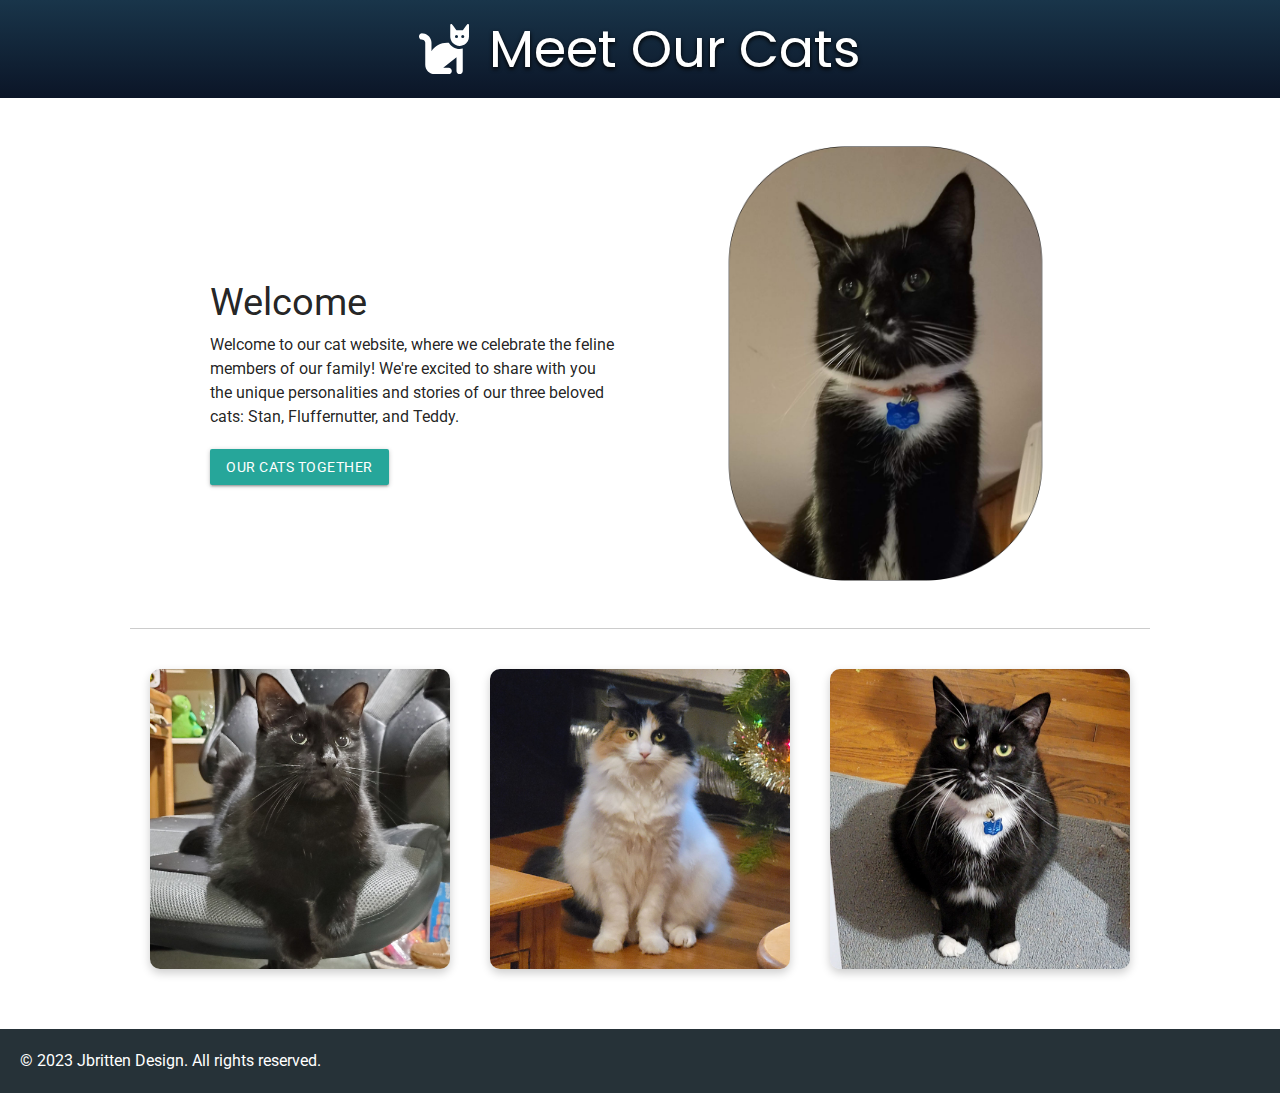
==== index.html @ dd7c2868 "changed footer" ====
<!DOCTYPE html>
<html lang="en">
  <head>
    <meta charset="UTF-8" />
    <meta name="viewport" content="width=device-width, initial-scale=1.0" />
    <title>Cat Website</title>
    <!-- Materialize CSS -->
    <link rel="stylesheet" href="https://cdnjs.cloudflare.com/ajax/libs/materialize/1.0.0/css/materialize.min.css" />
    <!-- Your custom CSS -->
    <link rel="stylesheet" href="style.css" />
    <link
      href="https://fonts.googleapis.com/css2?family=Poppins:wght@300;400;500&family=Roboto:wght@300;400;500&display=swap"
      rel="stylesheet"
    />
  </head>
  <body>
    <header>
      <img src="img/cat-solid.svg" alt="cat-icon" class="header-icon" />
      <h1>Meet Our Cats</h1>
    </header>
    <main>
      <section class="profile">
        <section class="profile-left">
          <h1>Welcome</h1>
          <p>
            Welcome to our cat website, where we celebrate the feline members of
            our family! We're excited to share with you the unique personalities
            and stories of our three beloved cats: Stan, Fluffernutter, and
            Teddy.
          </p>
          <a href="#" class="waves-effect waves-light btn">Our Cats Together</a>
        </section>
        <section class="profile-right">
          <a href="#"><img src="img/teddycoverpic.png" alt="cover" /></a>
        </section>
      </section>
      <section class="cat-container">
        <a href="stanprofile.html" class="cat">
          <div class="cat-image">
            <img src="img/stan/Stan-08.jpg" alt="Picture of Stan" />
            <div class="cat-overlay">
              <h2>Stan</h2>
            </div>
          </div>
        </a>
        <a href="#" class="cat">
          <div class="cat-image">
            <img src="img/fluff/Fluff-13.jpg" alt="Picture of Fluffernutter" />
            <div class="cat-overlay">
              <h2>Fluffernutter</h2>
            </div>
          </div>
        </a>
        <a href="#" class="cat">
          <div class="cat-image">
            <img src="img/teddy/Teddy-04.jpg" alt="Picture of Teddy" />
            <div class="cat-overlay">
              <h2>Teddy</h2>
            </div>
          </div>
        </a>
      </section>
    </main>
    <footer>
      <p>&copy; 2023 Jbritten Design. All rights reserved.</p>
    </footer>
    <!-- Materialize JavaScript -->
    <script src="https://cdnjs.cloudflare.com/ajax/libs/materialize/1.0.0/js/materialize.min.js"></script>
    <script src="script.js"></script>
  </body>
</html>
---- style.css ----
* {
    box-sizing: border-box;
    margin: 0;
    padding: 0;
}

body {
    display: flex;
    flex-direction: column;
    min-height: 100vh;
    font-family: 'Roboto', sans-serif;
    font-size: 16px;
}

header {
    display: flex;
    align-items: center;
    justify-content: center;
    background: linear-gradient(0deg, #0B1527 0%, #19354A 100%);
    color: white;
    padding: 10px;
    font-family: 'Poppins', sans-serif;
}

header h1 {
    margin: 10px 0 0 10px;
    text-shadow: 0px 2px 4px #000000;
}

.header-icon {
    max-width: 50px;
    margin-right: 10px;
    filter: invert(1);
}

main {
    display: flex;
    flex-wrap: wrap;
    justify-content: center;
    padding: 20px;
    width: 1200px;
    margin: 0 auto;
}

.profile {
    display: flex;
    flex-direction: row;
    align-items: center;
    margin: 20px;
    max-width: 900px;
}

.profile-left {
    flex-basis: 50%;
    padding: 20px;
    animation: fade-in-left 0.5s ease-out;
}

.btn {
    margin-top: 20px;
}


.profile-right {
    flex-basis: 50%;
    display: flex;
    flex-direction: column;
    align-items: center;
    position: relative;
}

.profile-right img {
    display: block;
    max-width: 100%;
    height: auto;
    animation: fade-in-right 0.5s ease-out;
}

@keyframes fade-in-left {
    0% {
        opacity: 0;
        transform: translateX(-50px);
    }

    100% {
        opacity: 1;
        transform: translateX(0);
    }
}

@keyframes fade-in-right {
    0% {
        opacity: 0;
        transform: translateX(50px);
    }

    100% {
        opacity: 1;
        transform: translateX(0);
    }
}

.profile h1 {
    font-size: 2.5rem;
    margin-bottom: 10px;
}

.profile p {
    line-height: 1.5;
}

.profile button {
    background-color: #333;
    color: white;
    border: none;
    padding: 10px 20px;
    border-radius: 5px;
    font-size: 1rem;
    cursor: pointer;
    transition: background-color 0.3s ease-in-out;
    margin-top: 20px;
}

.profile button:hover {
    background-color: #19354A;
}

.profile img {
    flex-basis: 50%;
    max-width: 100%;
    height: auto;
    margin-left: 20px;
}

.profile+.cat-container {
    border-top: 1px solid #ccc;
    margin-top: 20px;
    padding-top: 20px;
}


.cat-container {
    display: flex;
    justify-content: center;
    flex-wrap: wrap;
    margin: 20px;
}

.cat {
    background-color: #f7f7f7;
    border-radius: 10px;
    box-shadow: 0px 4px 10px rgba(0, 0, 0, 0.2);
    margin: 20px;
    max-width: 300px;
    overflow: hidden;
    animation-name: fadeIn;
    animation-duration: 1s;
    animation-fill-mode: both;
}

.cat-image {
    position: relative;
}

.cat-image img {
    display: block;
    max-width: 100%;
    height: auto;
}

.cat-image:hover .cat-overlay {
    animation-name: fadeIn;
    animation-duration: 0.3s;
    animation-fill-mode: both;
}

.cat-overlay {
    position: absolute;
    top: 0;
    left: 0;
    right: 0;
    bottom: 0;
    background-color: rgba(0, 0, 0, 0.5);
    display: flex;
    justify-content: center;
    align-items: center;
    color: white;
    font-size: 1.5rem;
    font-weight: bold;
    text-align: center;
    opacity: 0;
}

@keyframes fadeIn {
    from {
        opacity: 0;
    }

    to {
        opacity: 1;
    }
}

@media only screen and (min-width: 1201px) {
    main {
        width: 1200px;
        margin: 0 auto;
        padding: 20px;
    }

    .cat-container {
        display: flex;
        justify-content: center;
        flex-wrap: wrap;
        margin: 20px;
    }

    .cat {
        max-width: 300px;
        margin: 20px;
    }
}

@media only screen and (max-width: 1200px) {
    main {
        width: 100%;
        padding: 10px;
    }

    .cat-container {
        justify-content: space-around;
        flex-wrap: wrap;
        margin-top: 20px;
    }

    .cat {
        max-width: 45%;
        margin-bottom: 20px;
    }
}

header h1 {
    font-size: 3.5rem;
    margin-bottom: 10px;
    text-shadow: 0px 2px 4px #000000;
}

@media only screen and (max-width: 768px) {
    header h1 {
        font-size: 2.5rem;
    }
}

@media only screen and (max-width: 480px) {
    header h1 {
        font-size: 1.5rem;
    }
}


h2 {
    font-size: 1.5rem;
    margin-bottom: 10px;
}

p {
    line-height: 1.5;
}

footer {
    background-color: #263238;
    color: #fff;
    padding: 20px;
}

footer p {
    margin: 0;
}

footer a {
    color: #fff;
    text-decoration: none;
}

footer a:hover {
    text-decoration: underline;
}

.btn-footer {
    background-color: #008CBA;
    border-radius: 20px;
    padding: 10px 20px;
    color: #fff;
    text-transform: uppercase;
    font-size: 14px;
    letter-spacing: 1px;
    transition: background-color 0.3s ease-in-out;
}

.btn-footer:hover {
    background-color: #0077a2;
}
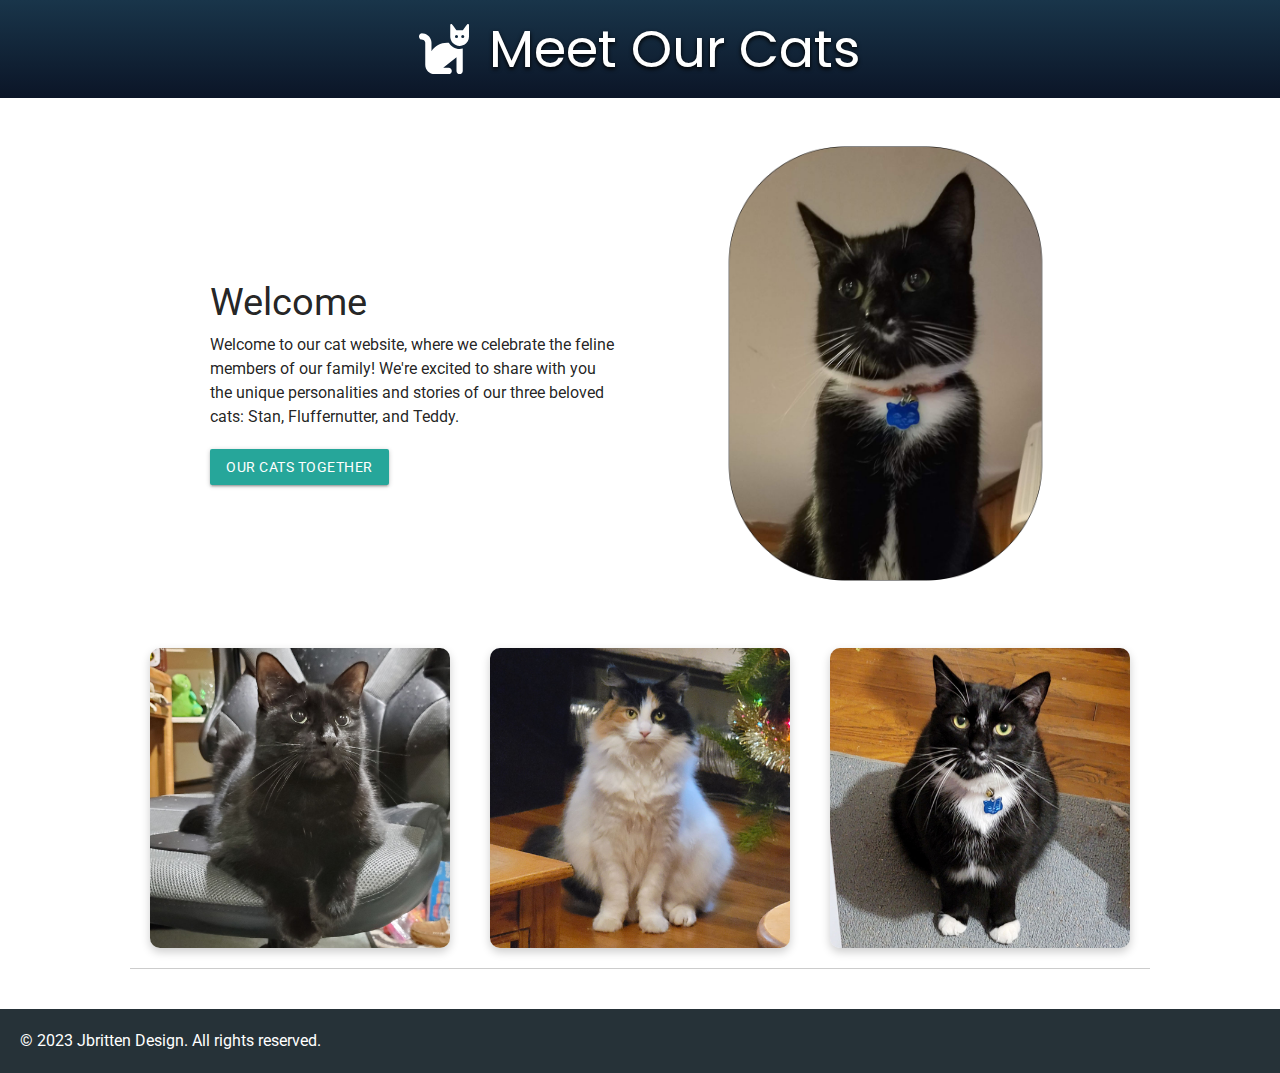
==== commit e793919d: "going to try owl carousel" ====
--- a/index.html
+++ b/index.html
@@ -1,71 +1,87 @@
 <!DOCTYPE html>
 <html lang="en">
-  <head>
+
+<head>
     <meta charset="UTF-8" />
     <meta name="viewport" content="width=device-width, initial-scale=1.0" />
     <title>Cat Website</title>
     <!-- Materialize CSS -->
     <link rel="stylesheet" href="https://cdnjs.cloudflare.com/ajax/libs/materialize/1.0.0/css/materialize.min.css" />
+    <!-- Your Owl Carousel -->
+    <link rel="stylesheet" href="css/owlcarousel/owl.carousel.css" />
+    <link rel="stylesheet" href="css/owlcarousel/owl.theme.default.css" />
     <!-- Your custom CSS -->
-    <link rel="stylesheet" href="style.css" />
-    <link
-      href="https://fonts.googleapis.com/css2?family=Poppins:wght@300;400;500&family=Roboto:wght@300;400;500&display=swap"
-      rel="stylesheet"
-    />
-  </head>
-  <body>
+    <link rel="stylesheet" href="css/style.css" />
+    <!-- Your Google Fonts -->
+    <link href="https://fonts.googleapis.com/css2?family=Poppins:wght@300;400;500&family=Roboto:wght@300;400;500&display=swap" rel="stylesheet" />
+</head>
+
+<body>
     <header>
-      <img src="img/cat-solid.svg" alt="cat-icon" class="header-icon" />
-      <h1>Meet Our Cats</h1>
+        <img src="img/cat-solid.svg" alt="cat-icon" class="header-icon" />
+        <h1>Meet Our Cats</h1>
     </header>
     <main>
-      <section class="profile">
-        <section class="profile-left">
-          <h1>Welcome</h1>
-          <p>
-            Welcome to our cat website, where we celebrate the feline members of
-            our family! We're excited to share with you the unique personalities
-            and stories of our three beloved cats: Stan, Fluffernutter, and
-            Teddy.
-          </p>
-          <a href="#" class="waves-effect waves-light btn">Our Cats Together</a>
+
+        <!-- Top banner -->
+
+        <section class="profile">
+            <section class="profile-left">
+                <h1>Welcome</h1>
+                <p>
+                    Welcome to our cat website, where we celebrate the feline members of
+                    our family! We're excited to share with you the unique personalities
+                    and stories of our three beloved cats: Stan, Fluffernutter, and
+                    Teddy.
+                </p>
+                <a href="#" class="waves-effect waves-light btn">Our Cats Together</a>
+            </section>
+            <section class="profile-right">
+                <a href="#"><img src="img/teddycoverpic.png" alt="cover" /></a>
+            </section>
         </section>
-        <section class="profile-right">
-          <a href="#"><img src="img/teddycoverpic.png" alt="cover" /></a>
+
+        <!-- 3 images -->
+
+        <section class="cat-container">
+            <a href="stanprofile.html" class="cat">
+                <div class="cat-image">
+                    <img src="img/stan/Stan-08.jpg" alt="Picture of Stan" />
+                    <div class="cat-overlay">
+                        <h2>Stan</h2>
+                    </div>
+                </div>
+            </a>
+            <a href="#" class="cat">
+                <div class="cat-image">
+                    <img src="img/fluff/Fluff-13.jpg" alt="Picture of Fluffernutter" />
+                    <div class="cat-overlay">
+                        <h2>Fluffernutter</h2>
+                    </div>
+                </div>
+            </a>
+            <a href="#" class="cat">
+                <div class="cat-image">
+                    <img src="img/teddy/Teddy-04.jpg" alt="Picture of Teddy" />
+                    <div class="cat-overlay">
+                        <h2>Teddy</h2>
+                    </div>
+                </div>
+            </a>
         </section>
-      </section>
-      <section class="cat-container">
-        <a href="stanprofile.html" class="cat">
-          <div class="cat-image">
-            <img src="img/stan/Stan-08.jpg" alt="Picture of Stan" />
-            <div class="cat-overlay">
-              <h2>Stan</h2>
-            </div>
-          </div>
-        </a>
-        <a href="#" class="cat">
-          <div class="cat-image">
-            <img src="img/fluff/Fluff-13.jpg" alt="Picture of Fluffernutter" />
-            <div class="cat-overlay">
-              <h2>Fluffernutter</h2>
-            </div>
-          </div>
-        </a>
-        <a href="#" class="cat">
-          <div class="cat-image">
-            <img src="img/teddy/Teddy-04.jpg" alt="Picture of Teddy" />
-            <div class="cat-overlay">
-              <h2>Teddy</h2>
-            </div>
-          </div>
-        </a>
-      </section>
+
+        <!-- Cat Carousel -->
+
     </main>
     <footer>
-      <p>&copy; 2023 Jbritten Design. All rights reserved.</p>
+        <p>&copy; 2023 Jbritten Design. All rights reserved.</p>
     </footer>
     <!-- Materialize JavaScript -->
     <script src="https://cdnjs.cloudflare.com/ajax/libs/materialize/1.0.0/js/materialize.min.js"></script>
-    <script src="script.js"></script>
-  </body>
-</html>
+    <!-- jQuery -->
+    <script src="https://code.jquery.com/jquery-3.6.0.min.js"></script>
+    <!-- JavaScript -->
+    <script src="js/script.js"></script>
+</body>
+
+</html>--- a/css/style.css
+++ b/css/style.css
@@ -0,0 +1,286 @@
+/* Reset */
+* {
+    box-sizing: border-box;
+    margin: 0;
+    padding: 0;
+  }
+  
+  /* Base styles */
+  body {
+    display: flex;
+    flex-direction: column;
+    min-height: 100vh;
+    font-family: 'Roboto', sans-serif;
+    font-size: 16px;
+  }
+
+  
+h2 {
+    font-size: 1.5rem;
+    margin-bottom: 10px;
+}
+
+p {
+    line-height: 1.5;
+}
+  
+  /* Header styles */
+  header {
+    display: flex;
+    align-items: center;
+    justify-content: center;
+    background: linear-gradient(0deg, #0B1527 0%, #19354A 100%);
+    color: white;
+    padding: 10px;
+    font-family: 'Poppins', sans-serif;
+  }
+  
+  .header-icon {
+    max-width: 50px;
+    margin-right: 10px;
+    filter: invert(1);
+  }
+  
+  header h1 {
+    margin: 10px 0 10px 10px;
+    text-shadow: 0px 2px 4px #000000;
+    font-size: 3.5rem;
+  }
+  
+  /* Main styles */
+  main {
+    display: flex;
+    flex-wrap: wrap;
+    justify-content: center;
+    padding: 20px;
+    width: 1200px;
+    margin: 0 auto;
+  }
+  
+  /* Profile section */
+  .profile {
+    display: flex;
+    flex-direction: row;
+    align-items: center;
+    margin: 20px;
+    max-width: 900px;
+  }
+  
+  .profile-left {
+    flex-basis: 50%;
+    padding: 20px;
+    animation: fade-in-left 0.5s ease-out;
+  }
+  
+  .profile-right {
+    flex-basis: 50%;
+    display: flex;
+    flex-direction: column;
+    align-items: center;
+    position: relative;
+  }
+  
+  .profile-right img {
+    display: block;
+    max-width: 100%;
+    height: auto;
+    animation: fade-in-right 0.5s ease-out;
+  }
+  
+  .profile h1 {
+    font-size: 2.5rem;
+    margin-bottom: 10px;
+  }
+  
+  .profile p {
+    line-height: 1.5;
+  }
+  
+  .btn {
+    margin-top: 20px;
+  }
+  
+  .profile button {
+    background-color: #333;
+    color: white;
+    border: none;
+    padding: 10px 20px;
+    border-radius: 5px;
+    font-size: 1rem;
+    cursor: pointer;
+    transition: background-color 0.3s ease-in-out;
+    margin-top: 20px;
+  }
+  
+  .profile button:hover {
+    background-color: #19354A;
+  }
+  
+  .profile img {
+    flex-basis: 50%;
+    max-width: 100%;
+    height: auto;
+    margin-left: 20px;
+  }
+  
+  /* Cat container section */
+  .cat-container {
+    display: flex;
+    justify-content: center;
+    flex-wrap: wrap;
+    margin: 40px;
+    border-bottom: 1px solid #ccc;
+  }
+  
+  .cat {
+    background-color: #f7f7f7;
+    border-radius: 10px;
+    box-shadow: 0px 4px 10px rgba(0, 0, 0, 0.2);
+    margin: 20px;
+    max-width: 300px;
+    overflow: hidden;
+    animation-name: fadeIn;
+    animation-duration: 1s;
+    animation-fill-mode: both;
+  }
+  
+  .cat-image {
+    position: relative;
+  }
+  
+  .cat-image img {
+    display: block;
+    max-width: 100%;
+    height: auto;
+  }
+
+.cat-image:hover .cat-overlay {
+    animation-name: fadeIn;
+    animation-duration: 0.3s;
+    animation-fill-mode: both;
+}
+
+.cat-overlay {
+    position: absolute;
+    top: 0;
+    left: 0;
+    right: 0;
+    bottom: 0;
+    background-color: rgba(0, 0, 0, 0.5);
+    display: flex;
+    justify-content: center;
+    align-items: center;
+    color: white;
+    font-size: 1.5rem;
+    font-weight: bold;
+    text-align: center;
+    opacity: 0;
+}
+
+
+@keyframes fadeIn {
+    from {
+        opacity: 0;
+    }
+
+    to {
+        opacity: 1;
+    }
+}
+
+@media only screen and (min-width: 1201px) {
+    
+    main {
+        width: 1200px;
+        margin: 0 auto;
+        padding: 20px;
+    }
+
+    .cat-container {
+        display: flex;
+        justify-content: center;
+        flex-wrap: wrap;
+        margin: 20px;
+    }
+
+    .cat {
+        max-width: 300px;
+        margin: 20px;
+    }
+}
+
+@media only screen and (max-width: 1200px) {
+    main {
+        width: 100%;
+        padding: 10px;
+    }
+
+    .cat-container {
+        justify-content: space-around;
+        flex-wrap: wrap;
+        margin-top: 20px;
+    }
+
+    .cat {
+        max-width: 45%;
+        margin-bottom: 20px;
+    }
+}
+
+@media only screen and (max-width: 768px) {
+    
+    .header-icon {
+        max-width: 30px;
+        margin-right: 10px;
+        filter: invert(1);
+      }
+    header h1 {
+        font-size: 2.5rem;
+    }
+    
+}
+
+@media only screen and (max-width: 480px) {
+    header h1 {
+        font-size: 1.5rem;
+    }
+    .header-icon {
+        max-width: 20px;
+        margin-right: 5px;
+        filter: invert(1);
+      }
+}
+
+footer {
+    background-color: #263238;
+    color: #fff;
+    padding: 20px;
+}
+
+footer p {
+    margin: 0;
+}
+
+footer a {
+    color: #fff;
+    text-decoration: none;
+}
+
+footer a:hover {
+    text-decoration: underline;
+}
+
+.btn-footer {
+    background-color: #008CBA;
+    border-radius: 20px;
+    padding: 10px 20px;
+    color: #fff;
+    text-transform: uppercase;
+    font-size: 14px;
+    letter-spacing: 1px;
+    transition: background-color 0.3s ease-in-out;
+}
+
+.btn-footer:hover {
+    background-color: #0077a2;
+}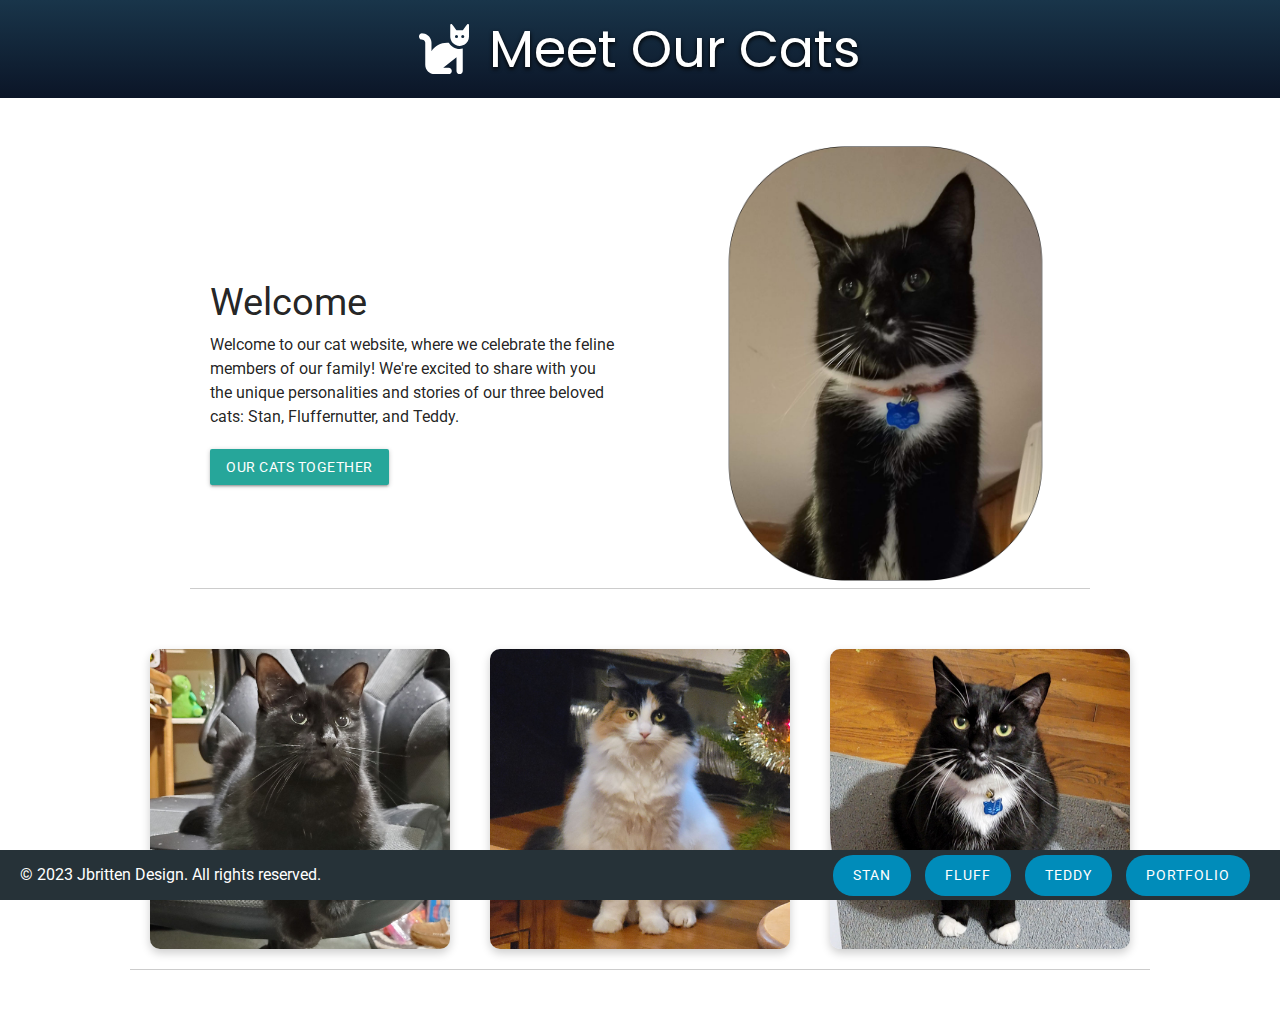
==== commit ee856a3f: "looking into other methods" ====
--- a/index.html
+++ b/index.html
@@ -7,13 +7,13 @@
     <title>Cat Website</title>
     <!-- Materialize CSS -->
     <link rel="stylesheet" href="https://cdnjs.cloudflare.com/ajax/libs/materialize/1.0.0/css/materialize.min.css" />
-    <!-- Your Owl Carousel -->
-    <link rel="stylesheet" href="css/owlcarousel/owl.carousel.css" />
-    <link rel="stylesheet" href="css/owlcarousel/owl.theme.default.css" />
+    
     <!-- Your custom CSS -->
     <link rel="stylesheet" href="css/style.css" />
     <!-- Your Google Fonts -->
-    <link href="https://fonts.googleapis.com/css2?family=Poppins:wght@300;400;500&family=Roboto:wght@300;400;500&display=swap" rel="stylesheet" />
+    <link
+        href="https://fonts.googleapis.com/css2?family=Poppins:wght@300;400;500&family=Roboto:wght@300;400;500&display=swap"
+        rel="stylesheet" />
 </head>
 
 <body>
@@ -69,13 +69,17 @@
                 </div>
             </a>
         </section>
-
-        <!-- Cat Carousel -->
-
     </main>
     <footer>
         <p>&copy; 2023 Jbritten Design. All rights reserved.</p>
+        <div class="button-container right">
+            <a href="#" class="btn-footer waves-effect waves-light">Stan</a>
+            <a href="#" class="btn-footer waves-effect waves-light">Fluff</a>
+            <a href="#" class="btn-footer waves-effect waves-light">Teddy</a>
+            <a href="#" class="btn-footer waves-effect waves-light">Portfolio</a>
+        </div>
     </footer>
+
     <!-- Materialize JavaScript -->
     <script src="https://cdnjs.cloudflare.com/ajax/libs/materialize/1.0.0/js/materialize.min.js"></script>
     <!-- jQuery -->
--- a/css/style.css
+++ b/css/style.css
@@ -64,6 +64,7 @@
     align-items: center;
     margin: 20px;
     max-width: 900px;
+    border-bottom: 1px solid #ccc;
   }
   
   .profile-left {
@@ -252,35 +253,45 @@
 }
 
 footer {
-    background-color: #263238;
-    color: #fff;
-    padding: 20px;
+  background-color: #263238;
+  color: #fff;
+  padding: 20px;
+  position: fixed;
+  bottom: 0;
+  width: 100%;
+  display: flex;
+  justify-content: space-between;
+  align-items: center;
+  height: 50px;
+}
+
+.button-container.right {
+  text-align: right;
 }
 
 footer p {
-    margin: 0;
+  margin: 0;
 }
 
 footer a {
-    color: #fff;
-    text-decoration: none;
-}
-
-footer a:hover {
-    text-decoration: underline;
+  color: #fff;
+  text-decoration: none;
 }
 
 .btn-footer {
-    background-color: #008CBA;
-    border-radius: 20px;
-    padding: 10px 20px;
-    color: #fff;
-    text-transform: uppercase;
-    font-size: 14px;
-    letter-spacing: 1px;
-    transition: background-color 0.3s ease-in-out;
+  display: inline-block;
+  background-color: #008CBA;
+  border-radius: 20px;
+  padding: 10px 20px;
+  color: #fff;
+  text-transform: uppercase;
+  font-size: 14px;
+  margin-right: 10px;
+  letter-spacing: 1px;
+  transition: background-color 0.3s ease-in-out;
 }
 
 .btn-footer:hover {
-    background-color: #0077a2;
-}+  background-color: #0077a2;
+}
+
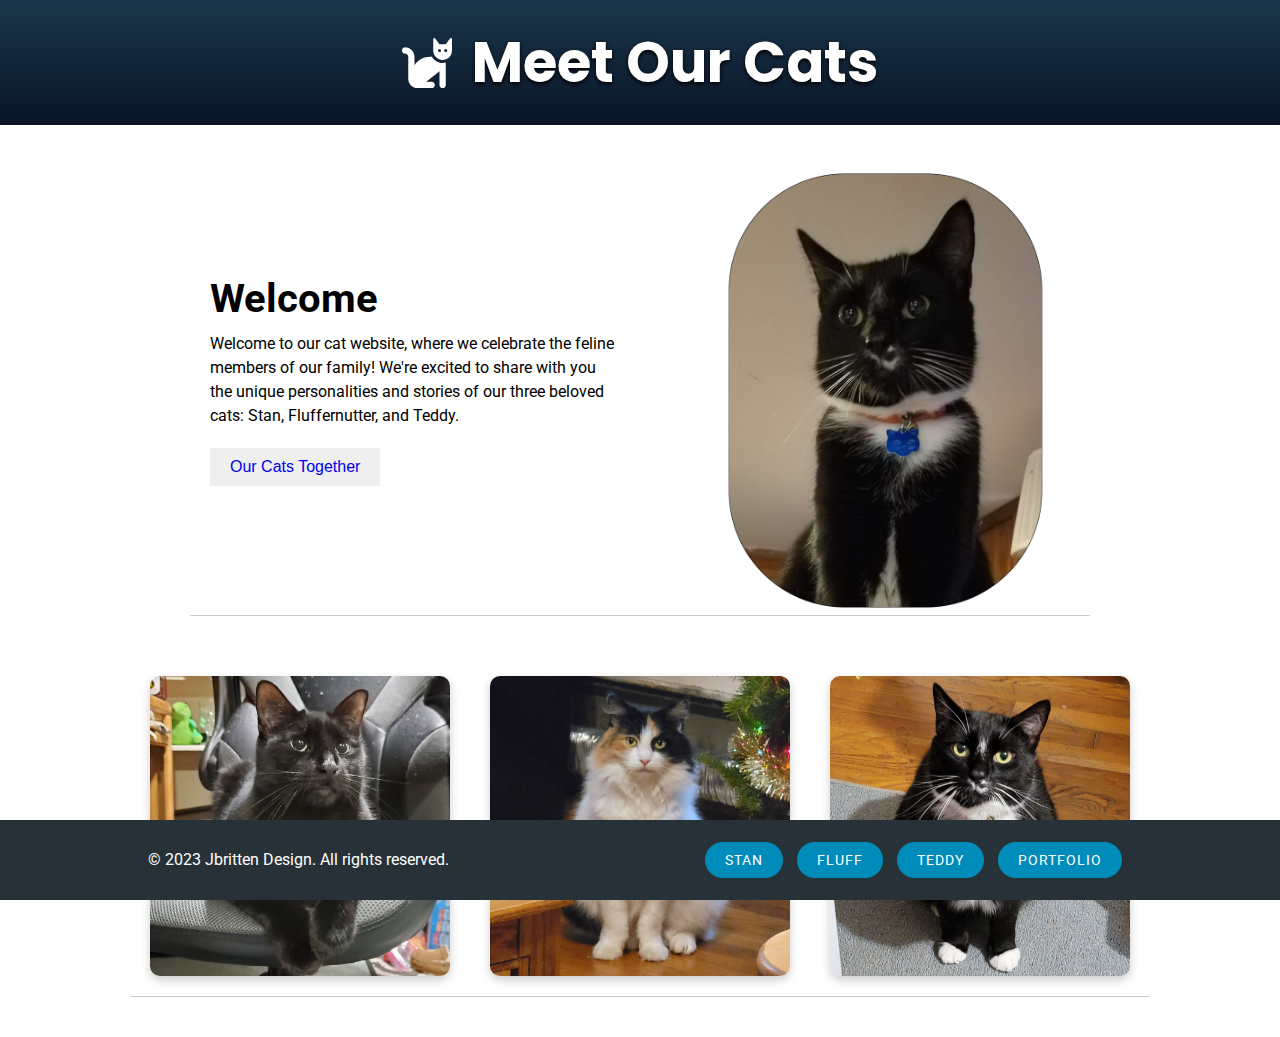
==== commit ba478d6b: "xxx" ====
--- a/index.html
+++ b/index.html
@@ -5,15 +5,10 @@
     <meta charset="UTF-8" />
     <meta name="viewport" content="width=device-width, initial-scale=1.0" />
     <title>Cat Website</title>
-    <!-- Materialize CSS -->
-    <link rel="stylesheet" href="https://cdnjs.cloudflare.com/ajax/libs/materialize/1.0.0/css/materialize.min.css" />
-    
     <!-- Your custom CSS -->
     <link rel="stylesheet" href="css/style.css" />
     <!-- Your Google Fonts -->
-    <link
-        href="https://fonts.googleapis.com/css2?family=Poppins:wght@300;400;500&family=Roboto:wght@300;400;500&display=swap"
-        rel="stylesheet" />
+    <link href="https://fonts.googleapis.com/css2?family=Poppins:wght@300;400;500&family=Roboto:wght@300;400;500&display=swap" rel="stylesheet" />
 </head>
 
 <body>
@@ -34,7 +29,7 @@
                     and stories of our three beloved cats: Stan, Fluffernutter, and
                     Teddy.
                 </p>
-                <a href="#" class="waves-effect waves-light btn">Our Cats Together</a>
+                <button class="btn-3d"><a href="#">Our Cats Together</a></button>
             </section>
             <section class="profile-right">
                 <a href="#"><img src="img/teddycoverpic.png" alt="cover" /></a>
@@ -52,7 +47,7 @@
                     </div>
                 </div>
             </a>
-            <a href="#" class="cat">
+            <a href="fluffprofile.html" class="cat">
                 <div class="cat-image">
                     <img src="img/fluff/Fluff-13.jpg" alt="Picture of Fluffernutter" />
                     <div class="cat-overlay">
@@ -60,7 +55,7 @@
                     </div>
                 </div>
             </a>
-            <a href="#" class="cat">
+            <a href="teddyprofile.html" class="cat">
                 <div class="cat-image">
                     <img src="img/teddy/Teddy-04.jpg" alt="Picture of Teddy" />
                     <div class="cat-overlay">
@@ -73,15 +68,13 @@
     <footer>
         <p>&copy; 2023 Jbritten Design. All rights reserved.</p>
         <div class="button-container right">
-            <a href="#" class="btn-footer waves-effect waves-light">Stan</a>
-            <a href="#" class="btn-footer waves-effect waves-light">Fluff</a>
-            <a href="#" class="btn-footer waves-effect waves-light">Teddy</a>
-            <a href="#" class="btn-footer waves-effect waves-light">Portfolio</a>
+            <a href="#" class="btn-footer">Stan</a>
+            <a href="#" class="btn-footer">Fluff</a>
+            <a href="#" class="btn-footer">Teddy</a>
+            <a href="#" class="btn-footer">Portfolio</a>
         </div>
     </footer>
 
-    <!-- Materialize JavaScript -->
-    <script src="https://cdnjs.cloudflare.com/ajax/libs/materialize/1.0.0/js/materialize.min.js"></script>
     <!-- jQuery -->
     <script src="https://code.jquery.com/jquery-3.6.0.min.js"></script>
     <!-- JavaScript -->
--- a/css/style.css
+++ b/css/style.css
@@ -1,255 +1,301 @@
 /* Reset */
 * {
-    box-sizing: border-box;
-    margin: 0;
-    padding: 0;
-  }
-  
-  /* Base styles */
-  body {
-    display: flex;
-    flex-direction: column;
-    min-height: 100vh;
-    font-family: 'Roboto', sans-serif;
-    font-size: 16px;
-  }
-
-  
+  box-sizing: border-box;
+  margin: 0;
+  padding: 0;
+}
+
+/* Base styles */
+body {
+  display: flex;
+  flex-direction: column;
+  min-height: 100vh;
+  font-family: 'Roboto', sans-serif;
+  font-size: 16px;
+}
+
+
 h2 {
-    font-size: 1.5rem;
-    margin-bottom: 10px;
+  font-size: 1.5rem;
+  margin-bottom: 10px;
 }
 
 p {
-    line-height: 1.5;
-}
-  
-  /* Header styles */
-  header {
-    display: flex;
-    align-items: center;
-    justify-content: center;
-    background: linear-gradient(0deg, #0B1527 0%, #19354A 100%);
-    color: white;
-    padding: 10px;
-    font-family: 'Poppins', sans-serif;
-  }
-  
-  .header-icon {
-    max-width: 50px;
-    margin-right: 10px;
-    filter: invert(1);
-  }
-  
-  header h1 {
-    margin: 10px 0 10px 10px;
-    text-shadow: 0px 2px 4px #000000;
-    font-size: 3.5rem;
-  }
-  
-  /* Main styles */
+  line-height: 1.5;
+}
+
+/* Header styles */
+header {
+  display: flex;
+  align-items: center;
+  justify-content: center;
+  background: linear-gradient(0deg, #0B1527 0%, #19354A 100%);
+  color: white;
+  padding: 10px;
+  font-family: 'Poppins', sans-serif;
+}
+
+.header-icon {
+  max-width: 50px;
+  margin-right: 10px;
+  filter: invert(1);
+}
+
+header h1 {
+  margin: 10px 0 10px 10px;
+  text-shadow: 0px 2px 4px #000000;
+  font-size: 3.5rem;
+}
+
+/* Main styles */
+main {
+  display: flex;
+  flex-wrap: wrap;
+  justify-content: center;
+  padding: 20px;
+  width: 1200px;
+  margin: 0 auto;
+}
+
+/* Profile section */
+.profile {
+  display: flex;
+  flex-direction: row;
+  align-items: center;
+  margin: 20px;
+  max-width: 900px;
+  border-bottom: 1px solid #ccc;
+}
+
+.profile-left {
+  flex-basis: 50%;
+  padding: 20px;
+  animation: fade-in-left 0.5s ease-out;
+}
+
+.profile-right {
+  flex-basis: 50%;
+  display: flex;
+  flex-direction: column;
+  align-items: center;
+  position: relative;
+}
+
+.profile-right img {
+  display: block;
+  max-width: 100%;
+  height: auto;
+  animation: fade-in-right 0.5s ease-out;
+}
+
+.profile h1 {
+  font-size: 2.5rem;
+  margin-bottom: 10px;
+}
+
+.profile p {
+  line-height: 1.5;
+}
+
+.btn-3d {
+  border: none;
+  color: white;
+  padding: 10px 20px;
+  text-align: center;
+  text-decoration: none;
+  display: inline-block;
+  font-size: 16px;
+  margin: 20px 0px;
+  cursor: pointer;
+  position: relative;
+  transition: all 0.2s ease-out;
+}
+
+a {
+  text-decoration: none;
+}
+
+
+.profile img {
+  flex-basis: 50%;
+  max-width: 100%;
+  height: auto;
+  margin-left: 20px;
+}
+
+/* Cat container section */
+.cat-container {
+  display: flex;
+  justify-content: center;
+  flex-wrap: wrap;
+  margin: 40px;
+  border-bottom: 1px solid #ccc;
+}
+
+.cat {
+  background-color: #f7f7f7;
+  border-radius: 10px;
+  box-shadow: 0px 4px 10px rgba(0, 0, 0, 0.2);
+  margin: 20px;
+  max-width: 300px;
+  overflow: hidden;
+  animation-name: fadeIn;
+  animation-duration: 1s;
+  animation-fill-mode: both;
+}
+
+.cat-image {
+  position: relative;
+}
+
+.cat-image img {
+  display: block;
+  max-width: 100%;
+  height: auto;
+}
+
+.cat-image:hover .cat-overlay {
+  animation-name: fadeIn;
+  animation-duration: 0.3s;
+  animation-fill-mode: both;
+}
+
+.cat-overlay {
+  position: absolute;
+  top: 0;
+  left: 0;
+  right: 0;
+  bottom: 0;
+  background-color: rgba(0, 0, 0, 0.5);
+  display: flex;
+  justify-content: center;
+  align-items: center;
+  color: white;
+  font-size: 1.5rem;
+  font-weight: bold;
+  text-align: center;
+  opacity: 0;
+}
+
+.single-cat-top-profile {
+  display: flex;
+  align-items: center;
+  justify-content: space-between;
+  margin: 50px 0;
+}
+
+.single-cat-top-profile .cat-description {
+  width: 60%;
+  margin-left: 30px;
+  /* change margin-right to margin-left */
+}
+
+.single-cat-top-profile .cat-description h2 {
+  font-size: 36px;
+  font-weight: bold;
+  margin-bottom: 20px;
+}
+
+.single-cat-top-profile .cat-description p {
+  font-size: 18px;
+  line-height: 1.5;
+}
+
+.single-cat-top-profile .cat-image {
+  width: 35%;
+  height: 0;
+  padding-bottom: 35%;
+  position: relative;
+  border-radius: 50%;
+  overflow: hidden;
+}
+
+.single-cat-top-profile .cat-image img {
+  width: 100%;
+  height: 100%;
+  position: absolute;
+  top: 0;
+  left: 0;
+  object-fit: cover;
+}
+
+
+
+
+
+@keyframes fadeIn {
+  from {
+    opacity: 0;
+  }
+
+  to {
+    opacity: 1;
+  }
+}
+
+@media only screen and (min-width: 1201px) {
+
   main {
-    display: flex;
-    flex-wrap: wrap;
-    justify-content: center;
-    padding: 20px;
     width: 1200px;
     margin: 0 auto;
-  }
-  
-  /* Profile section */
-  .profile {
-    display: flex;
-    flex-direction: row;
-    align-items: center;
-    margin: 20px;
-    max-width: 900px;
-    border-bottom: 1px solid #ccc;
-  }
-  
-  .profile-left {
-    flex-basis: 50%;
     padding: 20px;
-    animation: fade-in-left 0.5s ease-out;
-  }
-  
-  .profile-right {
-    flex-basis: 50%;
-    display: flex;
-    flex-direction: column;
-    align-items: center;
-    position: relative;
-  }
-  
-  .profile-right img {
-    display: block;
-    max-width: 100%;
-    height: auto;
-    animation: fade-in-right 0.5s ease-out;
-  }
-  
-  .profile h1 {
-    font-size: 2.5rem;
-    margin-bottom: 10px;
-  }
-  
-  .profile p {
-    line-height: 1.5;
-  }
-  
-  .btn {
-    margin-top: 20px;
-  }
-  
-  .profile button {
-    background-color: #333;
-    color: white;
-    border: none;
-    padding: 10px 20px;
-    border-radius: 5px;
-    font-size: 1rem;
-    cursor: pointer;
-    transition: background-color 0.3s ease-in-out;
-    margin-top: 20px;
-  }
-  
-  .profile button:hover {
-    background-color: #19354A;
-  }
-  
-  .profile img {
-    flex-basis: 50%;
-    max-width: 100%;
-    height: auto;
-    margin-left: 20px;
-  }
-  
-  /* Cat container section */
+  }
+
   .cat-container {
     display: flex;
     justify-content: center;
     flex-wrap: wrap;
-    margin: 40px;
-    border-bottom: 1px solid #ccc;
-  }
-  
+    margin: 20px;
+  }
+
   .cat {
-    background-color: #f7f7f7;
-    border-radius: 10px;
-    box-shadow: 0px 4px 10px rgba(0, 0, 0, 0.2);
+    max-width: 300px;
     margin: 20px;
-    max-width: 300px;
-    overflow: hidden;
-    animation-name: fadeIn;
-    animation-duration: 1s;
-    animation-fill-mode: both;
-  }
-  
-  .cat-image {
-    position: relative;
-  }
-  
-  .cat-image img {
-    display: block;
-    max-width: 100%;
-    height: auto;
-  }
-
-.cat-image:hover .cat-overlay {
-    animation-name: fadeIn;
-    animation-duration: 0.3s;
-    animation-fill-mode: both;
-}
-
-.cat-overlay {
-    position: absolute;
-    top: 0;
-    left: 0;
-    right: 0;
-    bottom: 0;
-    background-color: rgba(0, 0, 0, 0.5);
-    display: flex;
-    justify-content: center;
-    align-items: center;
-    color: white;
+  }
+}
+
+@media only screen and (max-width: 1200px) {
+  main {
+    width: 100%;
+    padding: 10px;
+  }
+
+  .cat-container {
+    justify-content: space-around;
+    flex-wrap: wrap;
+    margin-top: 20px;
+  }
+
+  .cat {
+    max-width: 45%;
+    margin-bottom: 20px;
+  }
+}
+
+@media only screen and (max-width: 768px) {
+
+  .header-icon {
+    max-width: 30px;
+    margin-right: 10px;
+    filter: invert(1);
+  }
+
+  header h1 {
+    font-size: 2.5rem;
+  }
+
+}
+
+@media only screen and (max-width: 480px) {
+  header h1 {
     font-size: 1.5rem;
-    font-weight: bold;
-    text-align: center;
-    opacity: 0;
-}
-
-
-@keyframes fadeIn {
-    from {
-        opacity: 0;
-    }
-
-    to {
-        opacity: 1;
-    }
-}
-
-@media only screen and (min-width: 1201px) {
-    
-    main {
-        width: 1200px;
-        margin: 0 auto;
-        padding: 20px;
-    }
-
-    .cat-container {
-        display: flex;
-        justify-content: center;
-        flex-wrap: wrap;
-        margin: 20px;
-    }
-
-    .cat {
-        max-width: 300px;
-        margin: 20px;
-    }
-}
-
-@media only screen and (max-width: 1200px) {
-    main {
-        width: 100%;
-        padding: 10px;
-    }
-
-    .cat-container {
-        justify-content: space-around;
-        flex-wrap: wrap;
-        margin-top: 20px;
-    }
-
-    .cat {
-        max-width: 45%;
-        margin-bottom: 20px;
-    }
-}
-
-@media only screen and (max-width: 768px) {
-    
-    .header-icon {
-        max-width: 30px;
-        margin-right: 10px;
-        filter: invert(1);
-      }
-    header h1 {
-        font-size: 2.5rem;
-    }
-    
-}
-
-@media only screen and (max-width: 480px) {
-    header h1 {
-        font-size: 1.5rem;
-    }
-    .header-icon {
-        max-width: 20px;
-        margin-right: 5px;
-        filter: invert(1);
-      }
+  }
+
+  .header-icon {
+    max-width: 20px;
+    margin-right: 5px;
+    filter: invert(1);
+  }
 }
 
 footer {
@@ -260,9 +306,9 @@
   bottom: 0;
   width: 100%;
   display: flex;
-  justify-content: space-between;
-  align-items: center;
-  height: 50px;
+  justify-content: space-around;
+  align-items: center;
+  height: 80px;
 }
 
 .button-container.right {
@@ -293,5 +339,4 @@
 
 .btn-footer:hover {
   background-color: #0077a2;
-}
-
+}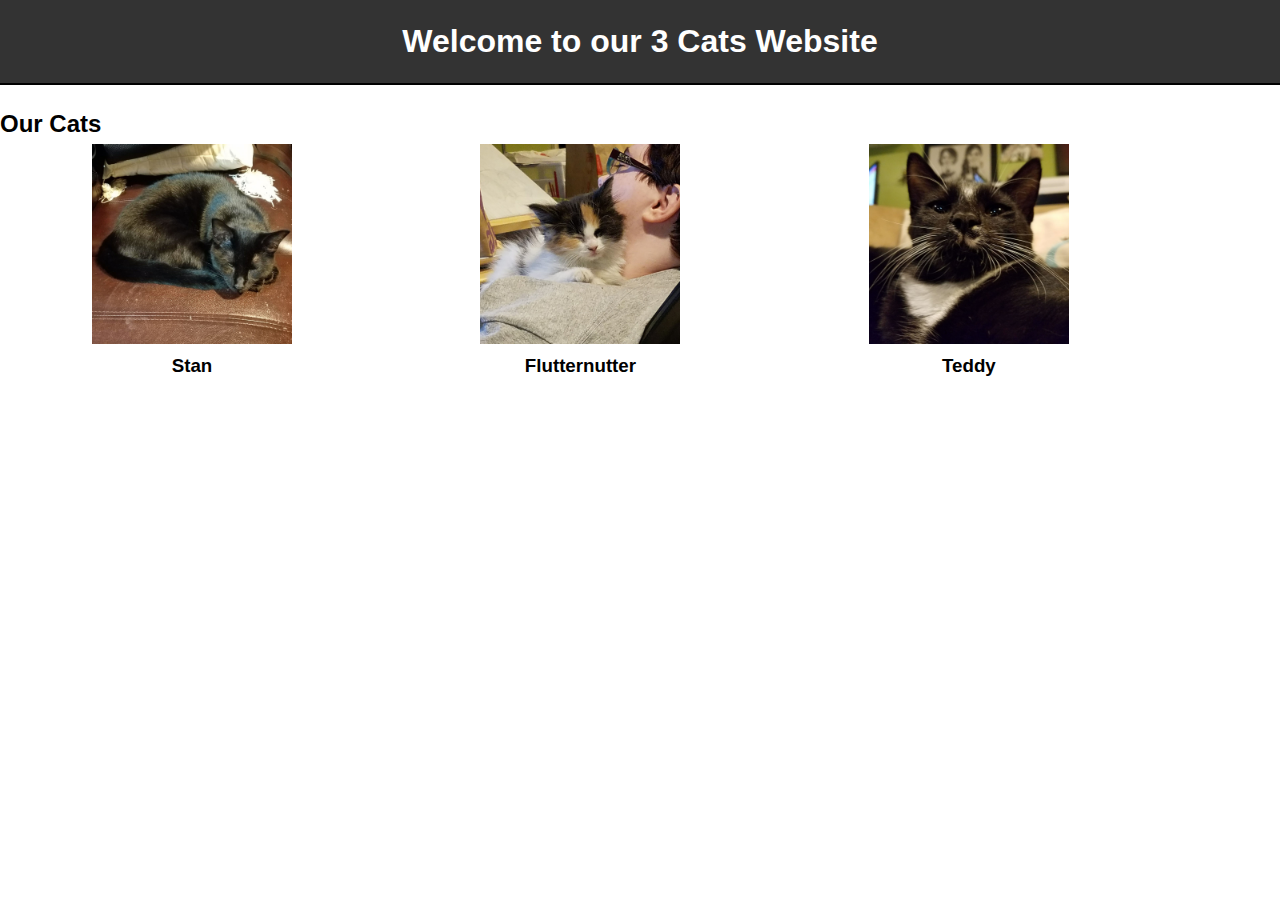
==== commit a9073cb2: "changes" ====
--- a/index.html
+++ b/index.html
@@ -1,84 +1,52 @@
 <!DOCTYPE html>
 <html lang="en">
+<head>
+  <meta charset="UTF-8">
+  <meta name="viewport" content="width=device-width, initial-scale=1.0">
+  <link rel="stylesheet" href="css/styles.css">
+  <title>Our 3 Cats</title>
+</head>
+<body>
+  <header>
+    <h1>Welcome to our 3 Cats Website</h1>
+  </header>
+  
+  <section class="slideshow">
+    <div class="slideshow-container">
+      <div class="slide fade">
+        <img src="img/group/CatComp-1.jpg" alt="Group photo 1">
+      </div>
+      <div class="slide fade">
+        <img src="img/group/CatComp-2.jpg" alt="Group photo 2">
+      </div>
+      <div class="slide fade">
+        <img src="img/group/CatComp-3.jpg" alt="Group photo 3">
+      </div>
+      <div class="slide fade">
+        <img src="img/group/CatComp-4.jpg" alt="Group photo 4">
+      </div>
+      <div class="slide fade">
+        <img src="img/group/CatComp-5.jpg" alt="Group photo 5">
+      </div>
+    </div>
+  </section>
+  
+  <section class="image-gallery">
+    <h2>Our Cats</h2>
+    <div class="cat">
+      <a href="stan.html"><img src="img/stan/Stan-01.jpg" alt="Stan, the black cat"></a>
+      <h3>Stan</h3>
+    </div>
+    <div class="cat">
+      <a href="flutternutter.html"><img src="img/fluff/Fluff-01.jpg" alt="Flutternutter, the calico cat"></a>
+      <h3>Flutternutter</h3>
+    </div>
+    <div class="cat">
+      <a href="teddy.html"><img src="img/teddy/Teddy-01.jpg" alt="Teddy, the tuxedo cat"></a>
+      <h3>Teddy</h3>
+    </div>
+  </section>
 
-<head>
-    <meta charset="UTF-8" />
-    <meta name="viewport" content="width=device-width, initial-scale=1.0" />
-    <title>Cat Website</title>
-    <!-- Your custom CSS -->
-    <link rel="stylesheet" href="css/style.css" />
-    <!-- Your Google Fonts -->
-    <link href="https://fonts.googleapis.com/css2?family=Poppins:wght@300;400;500&family=Roboto:wght@300;400;500&display=swap" rel="stylesheet" />
-</head>
-
-<body>
-    <header>
-        <img src="img/cat-solid.svg" alt="cat-icon" class="header-icon" />
-        <h1>Meet Our Cats</h1>
-    </header>
-    <main>
-
-        <!-- Top banner -->
-
-        <section class="profile">
-            <section class="profile-left">
-                <h1>Welcome</h1>
-                <p>
-                    Welcome to our cat website, where we celebrate the feline members of
-                    our family! We're excited to share with you the unique personalities
-                    and stories of our three beloved cats: Stan, Fluffernutter, and
-                    Teddy.
-                </p>
-                <button class="btn-3d"><a href="#">Our Cats Together</a></button>
-            </section>
-            <section class="profile-right">
-                <a href="#"><img src="img/teddycoverpic.png" alt="cover" /></a>
-            </section>
-        </section>
-
-        <!-- 3 images -->
-
-        <section class="cat-container">
-            <a href="stanprofile.html" class="cat">
-                <div class="cat-image">
-                    <img src="img/stan/Stan-08.jpg" alt="Picture of Stan" />
-                    <div class="cat-overlay">
-                        <h2>Stan</h2>
-                    </div>
-                </div>
-            </a>
-            <a href="fluffprofile.html" class="cat">
-                <div class="cat-image">
-                    <img src="img/fluff/Fluff-13.jpg" alt="Picture of Fluffernutter" />
-                    <div class="cat-overlay">
-                        <h2>Fluffernutter</h2>
-                    </div>
-                </div>
-            </a>
-            <a href="teddyprofile.html" class="cat">
-                <div class="cat-image">
-                    <img src="img/teddy/Teddy-04.jpg" alt="Picture of Teddy" />
-                    <div class="cat-overlay">
-                        <h2>Teddy</h2>
-                    </div>
-                </div>
-            </a>
-        </section>
-    </main>
-    <footer>
-        <p>&copy; 2023 Jbritten Design. All rights reserved.</p>
-        <div class="button-container right">
-            <a href="#" class="btn-footer">Stan</a>
-            <a href="#" class="btn-footer">Fluff</a>
-            <a href="#" class="btn-footer">Teddy</a>
-            <a href="#" class="btn-footer">Portfolio</a>
-        </div>
-    </footer>
-
-    <!-- jQuery -->
-    <script src="https://code.jquery.com/jquery-3.6.0.min.js"></script>
-    <!-- JavaScript -->
-    <script src="js/script.js"></script>
+  <script src="js/slideshow.js"></script>
 </body>
-
-</html>+</html>
--- a/css/styles.css
+++ b/css/styles.css
@@ -0,0 +1,72 @@
+* {
+    margin: 0;
+    padding: 0;
+}
+
+body {
+    font-family: Arial, sans-serif;
+    line-height: 1.6;
+  }
+  
+  header {
+    background: #333;
+    color: #fff;
+    padding: 1rem;
+    text-align: center;
+  }
+  
+/* Add this CSS to your existing styles.css file */
+.slideshow-container {
+    max-height: 150px;
+    overflow: hidden;
+    position: relative;
+    width: 100%;
+    border-bottom: 2px solid #000; /* Adds a border below the slideshow */
+  }
+  
+  .slide img {
+    max-height: 150px;
+    object-fit: cover;
+    width: 100%;
+  }
+  
+  .fade {
+    animation: fade 3s linear infinite;
+    opacity: 0;
+    position: absolute;
+  }
+  
+  @keyframes fade {
+    0% {opacity: 1;}
+    20% {opacity: 1;}
+    25% {opacity: 0;}
+    95% {opacity: 0;}
+    100% {opacity: 1;}
+  }
+  
+  .image-gallery {
+    margin-top: 20px; /* Adds some space between the slideshow and the images */
+  }
+  
+  
+  .cat {
+    display: inline-block;
+    width: 30%;
+    text-align: center;
+  }
+  
+  .cat img {
+    width: 100%;
+    max-width: 200px;
+  }
+  
+  .cat-feature {
+    display: flex;
+    align-items: center;
+  }
+  
+  .cat-feature img {
+    max-width: 300px;
+    margin-right: 2rem;
+  }
+  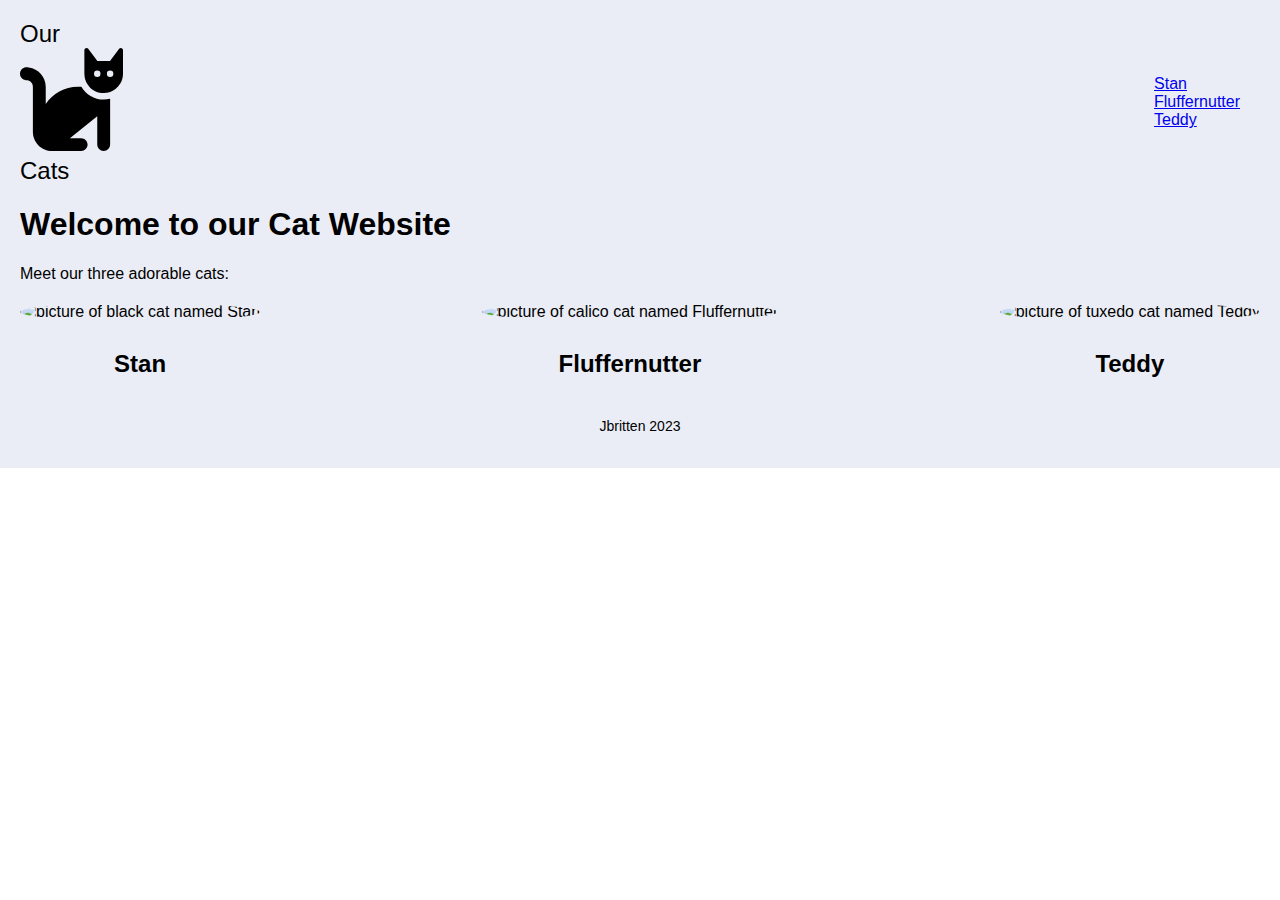
==== commit 6197254e: "starting fresh" ====
--- a/index.html
+++ b/index.html
@@ -1,52 +1,52 @@
 <!DOCTYPE html>
 <html lang="en">
 <head>
-  <meta charset="UTF-8">
-  <meta name="viewport" content="width=device-width, initial-scale=1.0">
-  <link rel="stylesheet" href="css/styles.css">
-  <title>Our 3 Cats</title>
+    <meta charset="UTF-8">
+    <meta http-equiv="X-UA-Compatible" content="IE=edge">
+    <meta name="viewport" content="width=device-width, initial-scale=1.0">
+    <title>Cat Website</title>
+    <link rel="stylesheet" type="text/css" href="css/styles.css">
 </head>
 <body>
-  <header>
-    <h1>Welcome to our 3 Cats Website</h1>
-  </header>
-  
-  <section class="slideshow">
-    <div class="slideshow-container">
-      <div class="slide fade">
-        <img src="img/group/CatComp-1.jpg" alt="Group photo 1">
-      </div>
-      <div class="slide fade">
-        <img src="img/group/CatComp-2.jpg" alt="Group photo 2">
-      </div>
-      <div class="slide fade">
-        <img src="img/group/CatComp-3.jpg" alt="Group photo 3">
-      </div>
-      <div class="slide fade">
-        <img src="img/group/CatComp-4.jpg" alt="Group photo 4">
-      </div>
-      <div class="slide fade">
-        <img src="img/group/CatComp-5.jpg" alt="Group photo 5">
-      </div>
+    <div class="container">
+        <div class="navigation-container">
+            <div class="upper-nav">
+                <header>Our <img src="img/cat-solid.svg" alt="cat icon"> Cats</header>
+            </div>
+            <div class="lower-nav">
+                <ul class="lower-nav-text">
+                    <li><a href="#">Stan</a></li>
+                    <li><a href="#">Fluffernutter</a></li>
+                    <li><a href="#">Teddy</a></li>
+                </ul>
+            </div>
+        </div>
+
+        <div class="main-content">
+            <h1>Welcome to our Cat Website</h1>
+            <p>Meet our three adorable cats:</p>
+
+            <div class="cat-container">
+                <div class="cat">
+                    <img src="img/stan.jpg" alt="picture of black cat named Stan">
+                    <h2>Stan</h2>
+                </div>
+                <div class="cat">
+                    <img src="img/fluffernutter.jpg" alt="picture of calico cat named Fluffernutter">
+                    <h2>Fluffernutter</h2>
+                </div>
+                <div class="cat">
+                    <img src="img/teddy.jpg" alt="picture of tuxedo cat named Teddy">
+                    <h2>Teddy</h2>
+                </div>
+            </div>
+        </div>
+
+        <div class="footer">
+            <p>Jbritten 2023</p>
+        </div>
     </div>
-  </section>
-  
-  <section class="image-gallery">
-    <h2>Our Cats</h2>
-    <div class="cat">
-      <a href="stan.html"><img src="img/stan/Stan-01.jpg" alt="Stan, the black cat"></a>
-      <h3>Stan</h3>
-    </div>
-    <div class="cat">
-      <a href="flutternutter.html"><img src="img/fluff/Fluff-01.jpg" alt="Flutternutter, the calico cat"></a>
-      <h3>Flutternutter</h3>
-    </div>
-    <div class="cat">
-      <a href="teddy.html"><img src="img/teddy/Teddy-01.jpg" alt="Teddy, the tuxedo cat"></a>
-      <h3>Teddy</h3>
-    </div>
-  </section>
 
-  <script src="js/slideshow.js"></script>
+    <script src="js/script.js"></script>
 </body>
 </html>
--- a/css/styles.css
+++ b/css/styles.css
@@ -1,72 +1,62 @@
-* {
+body {
     margin: 0;
-    padding: 0;
+    font-family: Arial, sans-serif;
 }
 
-body {
-    font-family: Arial, sans-serif;
-    line-height: 1.6;
-  }
-  
-  header {
-    background: #333;
-    color: #fff;
-    padding: 1rem;
+.container {
+    max-width: 1640px;
+    margin: 0 auto;
+    background-color: #EAEDF5;
+    padding: 20px;
+    box-sizing: border-box;
+}
+
+.navigation-container {
+    display: flex;
+    justify-content: space-between;
+    align-items: center;
+    margin-bottom: 20px;
+}
+
+.upper-nav {
+    font-size: 24px;
+}
+
+.lower-nav {
+    display: flex;
+}
+
+.lower-nav-text li {
+    list-style-type: none;
+    margin-right: 20px;
+}
+
+.lower-nav-text li:last-child {
+    margin-right: 0;
+}
+
+.cat-container {
+    display: flex;
+    justify-content: space-between;
+    margin-top: 20px;
+}
+
+.cat {
     text-align: center;
-  }
-  
-/* Add this CSS to your existing styles.css file */
-.slideshow-container {
-    max-height: 150px;
-    overflow: hidden;
-    position: relative;
-    width: 100%;
-    border-bottom: 2px solid #000; /* Adds a border below the slideshow */
-  }
-  
-  .slide img {
-    max-height: 150px;
-    object-fit: cover;
-    width: 100%;
-  }
-  
-  .fade {
-    animation: fade 3s linear infinite;
-    opacity: 0;
-    position: absolute;
-  }
-  
-  @keyframes fade {
-    0% {opacity: 1;}
-    20% {opacity: 1;}
-    25% {opacity: 0;}
-    95% {opacity: 0;}
-    100% {opacity: 1;}
-  }
-  
-  .image-gallery {
-    margin-top: 20px; /* Adds some space between the slideshow and the images */
-  }
-  
-  
-  .cat {
-    display: inline-block;
-    width: 30%;
+}
+
+.cat img {
+    max-width: 300px;
+    border-radius: 50%;
+    margin-bottom: 10px;
+}
+
+.cat h2 {
+    font-size: 24px;
+}
+
+.footer {
     text-align: center;
-  }
-  
-  .cat img {
-    width: 100%;
-    max-width: 200px;
-  }
-  
-  .cat-feature {
-    display: flex;
-    align-items: center;
-  }
-  
-  .cat-feature img {
-    max-width: 300px;
-    margin-right: 2rem;
-  }
-  +    margin-top: 20px;
+    font-size: 14px;
+}
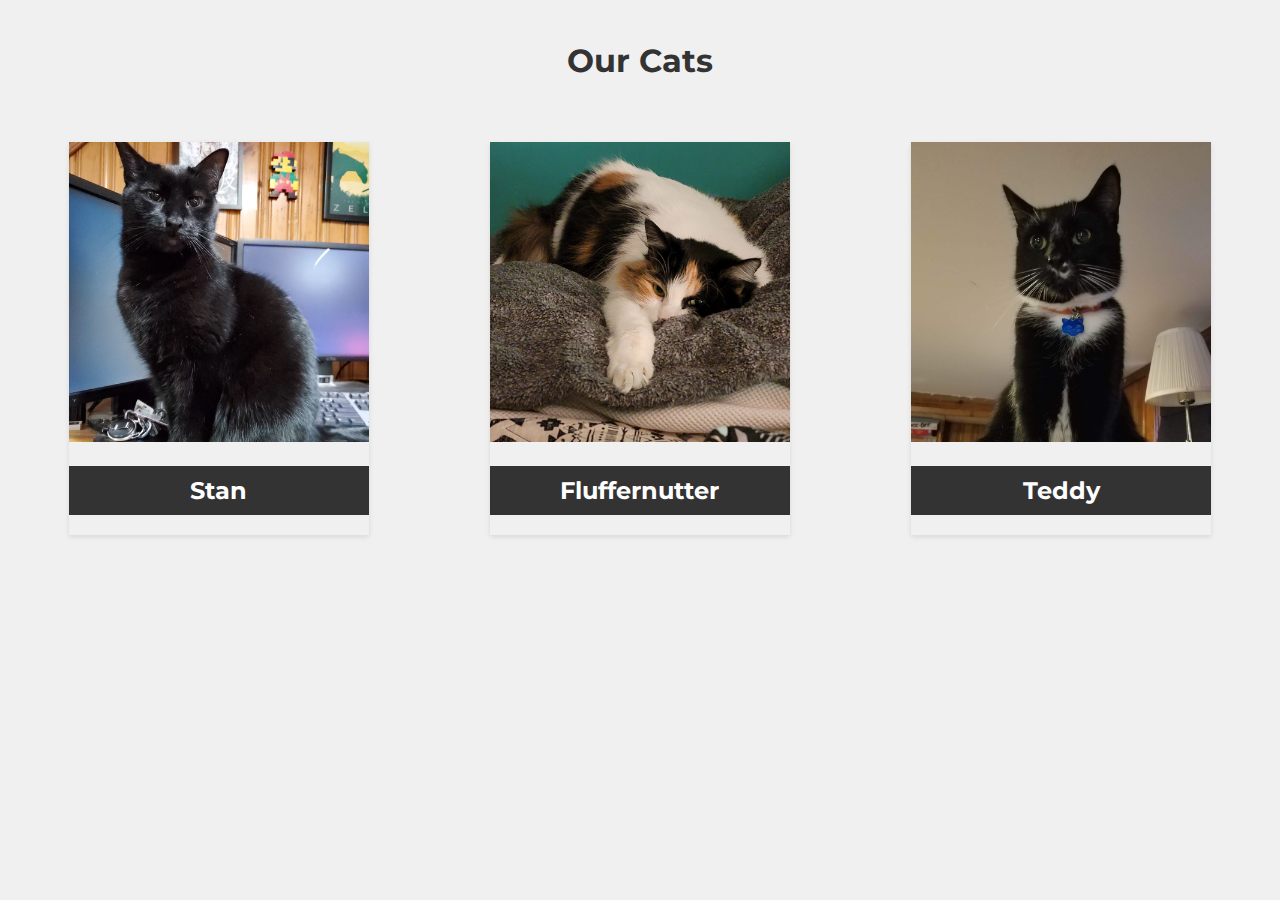
==== commit d3ffd816: "Making a different arrangement" ====
--- a/index.html
+++ b/index.html
@@ -2,51 +2,36 @@
 <html lang="en">
 <head>
     <meta charset="UTF-8">
-    <meta http-equiv="X-UA-Compatible" content="IE=edge">
     <meta name="viewport" content="width=device-width, initial-scale=1.0">
-    <title>Cat Website</title>
-    <link rel="stylesheet" type="text/css" href="css/styles.css">
+    <title>Cat Showcase</title>
+    <link rel="stylesheet" href="css/styles.css">
+    <link href="https://fonts.googleapis.com/css?family=Roboto|Montserrat:400,700&display=swap" rel="stylesheet">
 </head>
 <body>
-    <div class="container">
-        <div class="navigation-container">
-            <div class="upper-nav">
-                <header>Our <img src="img/cat-solid.svg" alt="cat icon"> Cats</header>
+    <header>
+        <h1 class="title">Our Cats</h1>
+    </header>
+    <main>
+        <section class="cat-grid">
+            <div class="cat-card" id="stan">
+                <img src="img/stan/Stan-06.jpg" alt="Black mixed Siamese cat named Stan" class="cat-image">
+                <h2 class="cat-name">Stan</h2>
             </div>
-            <div class="lower-nav">
-                <ul class="lower-nav-text">
-                    <li><a href="#">Stan</a></li>
-                    <li><a href="#">Fluffernutter</a></li>
-                    <li><a href="#">Teddy</a></li>
-                </ul>
+            <div class="cat-card" id="fluffernutter">
+                <img src="img/fluff/Fluff-14.jpg" alt="Calico cat named Fluffernutter" class="cat-image">
+                <h2 class="cat-name">Fluffernutter</h2>
             </div>
+            <div class="cat-card" id="teddy">
+                <img src="img/teddy/Teddy-02.jpg" alt="Tuxedo cat named Teddy" class="cat-image">
+                <h2 class="cat-name">Teddy</h2>
+            </div>
+        </section>
+    </main>
+    <footer>
+        <div class="social-buttons">
+            <!-- Add your social buttons here -->
         </div>
-
-        <div class="main-content">
-            <h1>Welcome to our Cat Website</h1>
-            <p>Meet our three adorable cats:</p>
-
-            <div class="cat-container">
-                <div class="cat">
-                    <img src="img/stan.jpg" alt="picture of black cat named Stan">
-                    <h2>Stan</h2>
-                </div>
-                <div class="cat">
-                    <img src="img/fluffernutter.jpg" alt="picture of calico cat named Fluffernutter">
-                    <h2>Fluffernutter</h2>
-                </div>
-                <div class="cat">
-                    <img src="img/teddy.jpg" alt="picture of tuxedo cat named Teddy">
-                    <h2>Teddy</h2>
-                </div>
-            </div>
-        </div>
-
-        <div class="footer">
-            <p>Jbritten 2023</p>
-        </div>
-    </div>
-
+    </footer>
     <script src="js/script.js"></script>
 </body>
 </html>
--- a/css/styles.css
+++ b/css/styles.css
@@ -1,62 +1,55 @@
 body {
-    margin: 0;
-    font-family: Arial, sans-serif;
+    font-family: 'Roboto', sans-serif;
+    color: #333;
+    background: #f0f0f0;
 }
 
-.container {
-    max-width: 1640px;
-    margin: 0 auto;
-    background-color: #EAEDF5;
-    padding: 20px;
-    box-sizing: border-box;
+h1, h2 {
+    font-family: 'Montserrat', sans-serif;
 }
 
-.navigation-container {
-    display: flex;
-    justify-content: space-between;
-    align-items: center;
-    margin-bottom: 20px;
+.title {
+    text-align: center;
+    padding: 20px;
 }
 
-.upper-nav {
-    font-size: 24px;
+.cat-grid {
+    display: flex;
+    justify-content: space-around;
+    flex-wrap: wrap;
 }
 
-.lower-nav {
-    display: flex;
+.cat-card {
+    width: 300px;
+    margin: 20px;
+    box-shadow: 0px 2px 5px rgba(0,0,0,0.1);
+    transition: 0.3s;
 }
 
-.lower-nav-text li {
-    list-style-type: none;
-    margin-right: 20px;
+.cat-card:hover {
+    transform: scale(1.05);
 }
 
-.lower-nav-text li:last-child {
-    margin-right: 0;
+.cat-image {
+    width: 100%;
+    height: auto;
 }
 
-.cat-container {
-    display: flex;
-    justify-content: space-between;
-    margin-top: 20px;
+.cat-name {
+    text-align: center;
+    padding: 10px;
+    background: #333;
+    color: #fff;
 }
 
-.cat {
+.social-buttons {
     text-align: center;
+    padding: 20px;
 }
 
-.cat img {
-    max-width: 300px;
-    border-radius: 50%;
-    margin-bottom: 10px;
+/* Responsive Design */
+@media (max-width: 600px) {
+    .cat-card {
+        width: 100%;
+    }
 }
-
-.cat h2 {
-    font-size: 24px;
-}
-
-.footer {
-    text-align: center;
-    margin-top: 20px;
-    font-size: 14px;
-}
